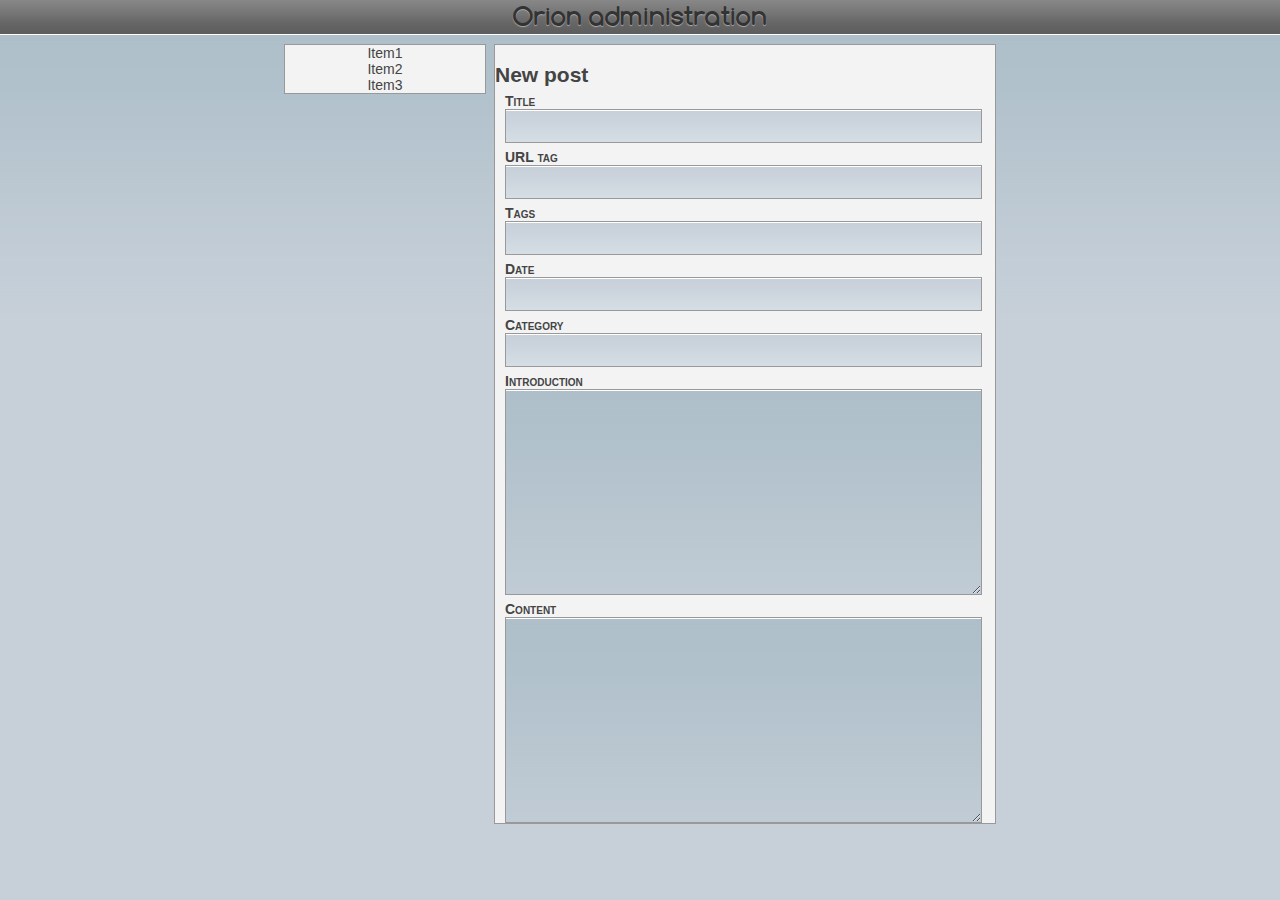
==== orion/renderers/smarty/templates/orion-admin/index.html @ dd05e86a "First commit" ====
<!DOCTYPE html PUBLIC "-//W3C//DTD XHTML 1.0 Transitional//EN" "http://www.w3.org/TR/xhtml1/DTD/xhtml1-transitional.dtd"> 
<html xmlns="http://www.w3.org/1999/xhtml"> 
<head> 
<meta http-equiv="Content-Type" content="text/html; charset=utf-8" /> 
<title>Labs | New post | Orion administration</title> 
<link type="text/css" rel="stylesheet" href="css/main.style.css" /> 
</head> 
 
<body> 
	<div id="wrapper" class="hsprite"> 
		<div id="header"><h1 class='title'>Orion administration</h1></div> 
        <div id="main" class="main-col">
			<div class="vmenu col">
				<ul>
					<li>Item1</li>
					<li>Item2</li>
					<li>Item3</li>
				</ul>
			</div>
			<div class="content col"> 
                
 
<div class="flash "> 
    
</div> 
<div class="form">
<h2>New post</h2>
<form name="form_post" method="post" action="http://bkcreation.info/dev/labs.a/do"> 
<input type="hidden" name="id" value=""> 
<label for="title">Title</label><input name="title" type="text" class="form-text" value=""> 
<label for="url">URL tag</label><input name="url" type="text" class="form-text" value=""> 
<label for="tags">Tags</label><input name="tags" type="text" class="form-text" value=""> 
<label for="date">Date</label><input name="date" type="text" class="form-text" value=""> 
<label for="category">Category</label><input name="category" type="text" class="form-text" value=""> 
<label for="intro">Introduction</label><textarea name="intro" class="form-textarea"></textarea> 
<label for="content">Content</label><textarea name="content" class="form-textarea"></textarea> 
<input type="hidden" name="action" value="post_new"> 
</form> 
</div> 
 
 
			</div> 
        </div> 
    </div> 
</body> 
</html>
---- orion/renderers/smarty/templates/orion-admin/css/main.style.css ----
@charset "utf-8";
/* CSS Document */

/* STD RESET */
body{line-height:1;font:14px 'Trebushet MS',Arial,'Liberation Sans',FreeSans,sans-serif;font-family:"trebuchet MS",sans-serif;font-size:14px;color:#444;height:100%;}
input{font:14px 'Trebushet MS',Arial,'Liberation Sans',FreeSans,sans-serif;font-family:"trebuchet MS",sans-serif;font-size:14px;color:#444;}
ol,ul{list-style:none;}
blockquote,q{quotes:none;}
blockquote:before,blockquote:after,q:before,q:after{content:none;}
:focus{outline:0;}
del{text-decoration:line-through;}
table{border-collapse:collapse;border-spacing:0;}
html,body{height: 100%; margin:0; padding:0;}
h1,h2,h3{margin:0; padding: 0;}
/* END STD RESET */

/* CUSTOM FONTS */
@font-face
{
    font-family: comfortaa;
    src: url('comfortaa.eot');
    src: local(comfortaa), url('comfortaa.ttf') format('opentype');
}
/* END CUSTOM FONTS */

/* SPRITES */
.hsprite
{
	background-image: url(sprite.rx.png);
	background-repeat: repeat-x;
	background-position: 0px 60px;
}
.sprite
{
	background-image: url(sprite.png);
	background-position: 0px 60px;
}
/* END SPRITES */

/* TEXT STYLES */
.textindent
{
	text-indent: -10000px;	
}
/* END TEXT STYLES */

/* COMPONENTS */
input
{
	background-image: url(sprite.rx.png);
	background-repeat: repeat-x;
	border: 1px solid #999999;
	padding-left: 10px;
	padding-right: 10px;
	height: 30px;
	background-position: 0px 0px;
	font-size: 14px;
	font-weight: bold;
}
input:focus, input:active
{
	border: 1px solid #999;
	background-position: 0px -18px;
}
textarea
{
	background-image: url(sprite.rx.png);
	background-repeat: repeat-x;
	border: 1px solid #999999;
	padding-left: 10px;
	padding-right: 10px;
	height: 200px;
	background-position: 0px -504px;
	font-size: 14px;
	font-weight: bold;
	font-family: inherit;
	color: inherit;
	background-color: #c7d0d9;
}
textarea:focus, textarea:active
{
	border: 1px solid #999;
	background-color: #c7d0d9;
}
label
{
	display: block;
	padding-top: 6px;
	font-variant: small-caps;
	font-weight: bold;
}
.fleft
{
	display: block;
	float: left;
}
.thumb
{
	background-color: #f3f3f3;
	border: 1px solid #999999;
	padding: 9px;
}
/* END COMPONENTS */

/* PAGE-SPECIFIC */
.flash
{
	display: block;
	height: 18px;
	text-align: center;
	font-weight: bold;
	overflow: hidden;
}
.flash.info
{
	color: inherit;
}
.flash.error
{
	color: #A60000;
}
.main-col
{
	clear:left;
	float:left;
	margin:0;
	padding:0;
	position:relative;
	left:50%;
	text-align:center;
}
.main-col .col
{
	display:block;
	float:left;
	list-style:none;
	margin:0;
	padding:0;
	position:relative;
	right:50%;
}
.vmenu
{
	width: 210px;
}
.vmenu ul
{
	background-color: #f3f3f3;
	border: 1px solid #999999;
	width: 200px;
	margin-right: 10px;
	padding: 0;
	margin: 0;
}
.content
{
	background-color: #f3f3f3;
	border: 1px solid #999999;
	width: 500px;
	margin: 10px;
	padding: 0;
	text-align: left;
}
.form input, .form textarea, .form label
{
	width: 91%;
	margin-left: 10px;
	margin-right: 10px;
}


/* END PAGE-SPECIFIC */

/* LAYOUT */
body
{
	background-color: #c7d0d9;
}
#wrapper
{
	background-position: 0px -470px;
	min-height: 570px;
	width: auto;
}
#header
{
	height: 34px;
	width: auto;
	margin: auto;
}
#header .title
{
	color: #333333;
	font-weight: bold;
	font-size: 27px;
	font-family: comfortaa;
	text-shadow: 0px 1px 1px #ababab;
	text-align: center;
}
/* HEADER */
/* END HEADER */
/* PAGE */
#main 
{
	width: auto;
	margin: auto;
	padding-top: 10px;
}
#content
{
	
}
/* END PAGE */
/* END LAYOUT */
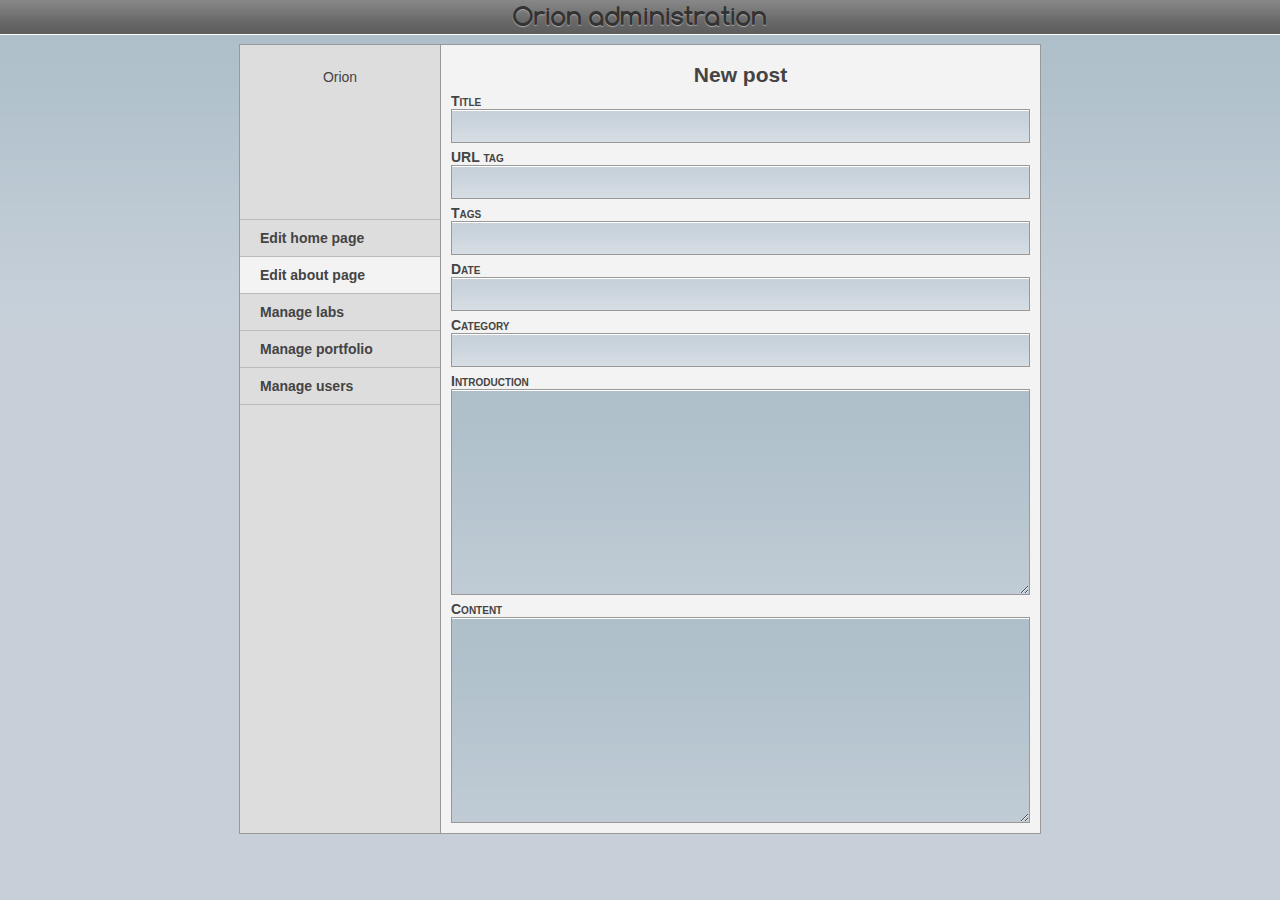
==== commit 1ce89fdc: "Major update to the orion-admin template" ====
--- a/orion/renderers/smarty/templates/orion-admin/index.html
+++ b/orion/renderers/smarty/templates/orion-admin/index.html
@@ -10,38 +10,42 @@
 <body> 
 	<div id="wrapper" class="hsprite"> 
 		<div id="header"><h1 class='title'>Orion administration</h1></div> 
-        <div id="main" class="main-col">
-			<div class="vmenu col">
-				<ul>
-					<li>Item1</li>
-					<li>Item2</li>
-					<li>Item3</li>
-				</ul>
+        <div id="main">
+				<div class="vmenu col">
+					<div class="logo">Orion</div>
+					<ul>
+						<li><a href="#">Edit home page</a></li>
+						<li><a class="active" href="#">Edit about page</a></li>
+						<li><a href="#">Manage labs</a></li>
+						<li><a href="#">Manage portfolio</a></li>
+						<li><a href="#">Manage users</a></li>
+					</ul>
+				</div>
+				<div class="content col"> 
+					
+	 
+	<div class="flash "> 
+		
+	</div> 
+	<div class="form">
+	<h2>New post</h2>
+	<form name="form_post" method="post" action="http://bkcreation.info/dev/labs.a/do"> 
+	<input type="hidden" name="id" value=""> 
+	<label for="title">Title</label><input name="title" type="text" class="form-text" value=""> 
+	<label for="url">URL tag</label><input name="url" type="text" class="form-text" value=""> 
+	<label for="tags">Tags</label><input name="tags" type="text" class="form-text" value=""> 
+	<label for="date">Date</label><input name="date" type="text" class="form-text" value=""> 
+	<label for="category">Category</label><input name="category" type="text" class="form-text" value=""> 
+	<label for="intro">Introduction</label><textarea name="intro" class="form-textarea"></textarea> 
+	<label for="content">Content</label><textarea name="content" class="form-textarea"></textarea> 
+	<input type="hidden" name="action" value="post_new"> 
+	</form> 
+	</div> 
+	 
+	 
+				</div> 
 			</div>
-			<div class="content col"> 
-                
- 
-<div class="flash "> 
-    
-</div> 
-<div class="form">
-<h2>New post</h2>
-<form name="form_post" method="post" action="http://bkcreation.info/dev/labs.a/do"> 
-<input type="hidden" name="id" value=""> 
-<label for="title">Title</label><input name="title" type="text" class="form-text" value=""> 
-<label for="url">URL tag</label><input name="url" type="text" class="form-text" value=""> 
-<label for="tags">Tags</label><input name="tags" type="text" class="form-text" value=""> 
-<label for="date">Date</label><input name="date" type="text" class="form-text" value=""> 
-<label for="category">Category</label><input name="category" type="text" class="form-text" value=""> 
-<label for="intro">Introduction</label><textarea name="intro" class="form-textarea"></textarea> 
-<label for="content">Content</label><textarea name="content" class="form-textarea"></textarea> 
-<input type="hidden" name="action" value="post_new"> 
-</form> 
-</div> 
- 
- 
-			</div> 
-        </div> 
+		
     </div> 
 </body> 
 </html>--- a/orion/renderers/smarty/templates/orion-admin/css/main.style.css
+++ b/orion/renderers/smarty/templates/orion-admin/css/main.style.css
@@ -52,7 +52,9 @@
 	border: 1px solid #999999;
 	padding-left: 10px;
 	padding-right: 10px;
-	height: 30px;
+	padding-top: 5px;
+	padding-bottom: 5px;
+	height: 22px;
 	background-position: 0px 0px;
 	font-size: 14px;
 	font-weight: bold;
@@ -119,53 +121,83 @@
 {
 	color: #A60000;
 }
-.main-col
-{
-	clear:left;
-	float:left;
+.col
+{
+	display:table-cell;
 	margin:0;
 	padding:0;
-	position:relative;
-	left:50%;
-	text-align:center;
-}
-.main-col .col
-{
-	display:block;
-	float:left;
-	list-style:none;
-	margin:0;
-	padding:0;
-	position:relative;
-	right:50%;
 }
 .vmenu
 {
-	width: 210px;
+	width: 200px;
+	background: #ddd;
 }
 .vmenu ul
 {
-	background-color: #f3f3f3;
-	border: 1px solid #999999;
 	width: 200px;
-	margin-right: 10px;
 	padding: 0;
 	margin: 0;
+	border-top: 1px solid #bbb;
+}
+.vmenu ul li
+{
+	display: block;
+	text-align: left;
+	padding: 0;
+	margin: 0;
+}
+.vmenu ul li a, .vmenu ul li a:link, .vmenu ul li a:active
+{
+	background: none;
+	display: block;
+	padding: 10px;
+	padding-left: 20px;
+	text-decoration: none;
+	color: inherit;
+	font-weight: bold;
+	border-bottom: 1px solid #bbb;
+}
+.vmenu ul li a:hover, .vmenu ul li a:focus
+{
+	background-image: url(sprite.rx.png);
+	background-repeat: repeat-x;
+	background-position: 0px -50px;
+	border-bottom: 1px solid #fff;
+}
+.vmenu ul li a.active, .vmenu ul li a.active:link, .vmenu ul li a.active:active
+{
+	background: #f3f3f3;
+	border-bottom: 1px solid #bbb;
+	cursor: default;
+}
+.vmenu ul li a.active:hover, .vmenu ul li a.active:focus
+{
+	background: #f3f3f3;
+	border-bottom: 1px solid #bbb;
+	cursor: default;
+}
+.logo
+{
+	height: 150px;
+	text-align: center;
 }
 .content
 {
 	background-color: #f3f3f3;
-	border: 1px solid #999999;
-	width: 500px;
-	margin: 10px;
+	border-left: 1px solid #999999;
+	width: 600px;
 	padding: 0;
 	text-align: left;
+	padding-bottom: 10px;
+}
+.content h1, .content h2
+{
+	text-align: center;
 }
 .form input, .form textarea, .form label
 {
-	width: 91%;
+	width: 557px;
 	margin-left: 10px;
-	margin-right: 10px;
 }
 
 
@@ -202,9 +234,11 @@
 /* PAGE */
 #main 
 {
-	width: auto;
+	width: 800px;
 	margin: auto;
-	padding-top: 10px;
+	margin-top: 10px;
+	background-color: #f3f3f3;
+	border: 1px solid #999999;
 }
 #content
 {
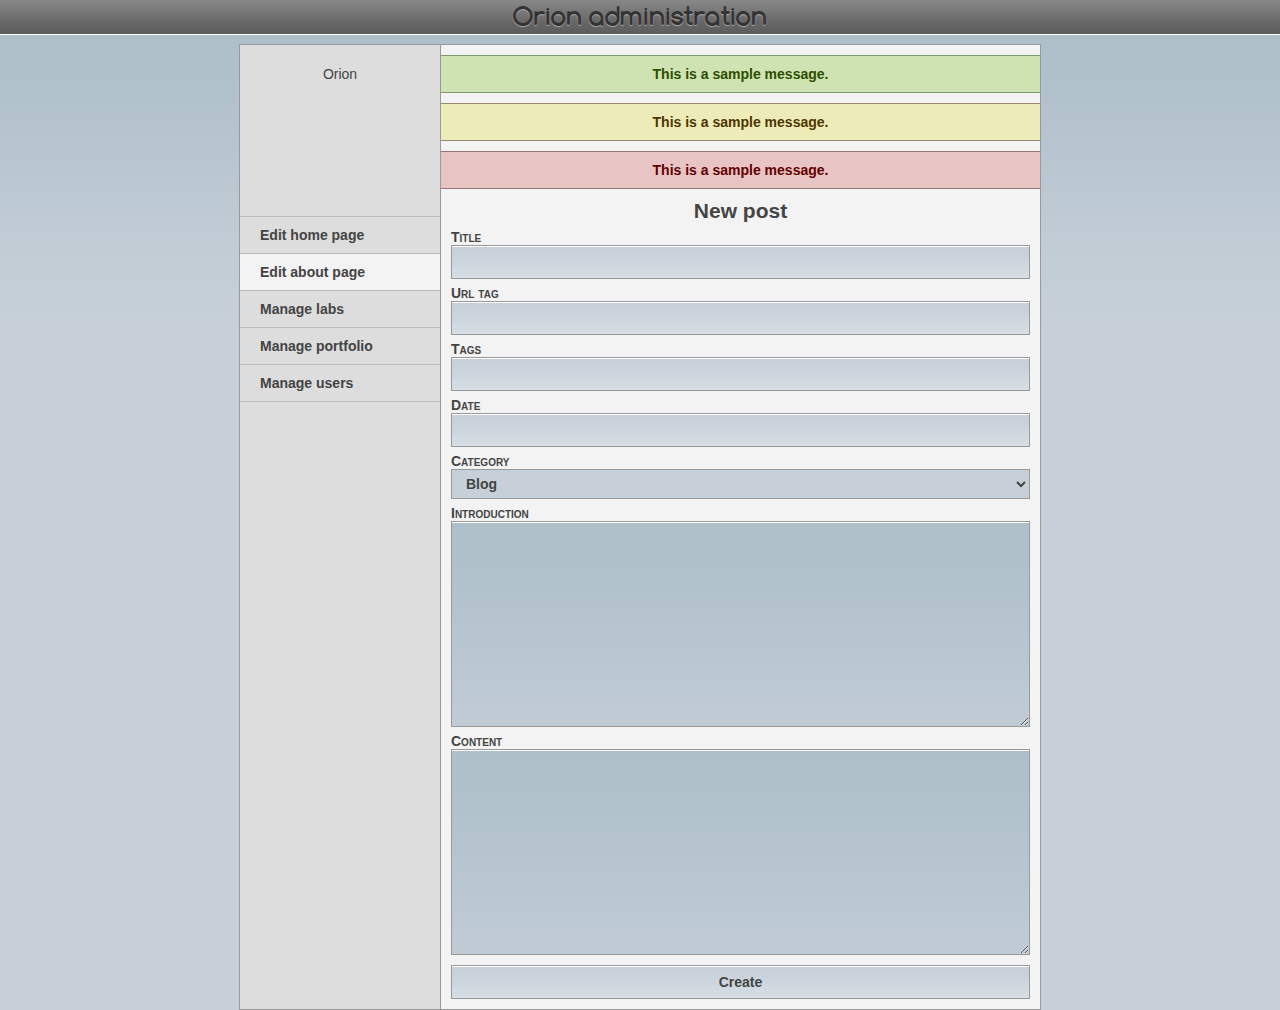
==== commit 057e4971: "Minor update to support changes to renderer class." ====
--- a/orion/renderers/smarty/templates/orion-admin/index.html
+++ b/orion/renderers/smarty/templates/orion-admin/index.html
@@ -24,22 +24,34 @@
 				<div class="content col"> 
 					
 	 
-	<div class="flash "> 
-		
+	<div class="flash info">
+		This is a sample message.
+	</div>
+
+    <div class="flash warning">
+		This is a sample message.
+	</div>
+
+    <div class="flash error">
+		This is a sample message.
 	</div> 
 	<div class="form">
 	<h2>New post</h2>
-	<form name="form_post" method="post" action="http://bkcreation.info/dev/labs.a/do"> 
-	<input type="hidden" name="id" value=""> 
-	<label for="title">Title</label><input name="title" type="text" class="form-text" value=""> 
-	<label for="url">URL tag</label><input name="url" type="text" class="form-text" value=""> 
-	<label for="tags">Tags</label><input name="tags" type="text" class="form-text" value=""> 
-	<label for="date">Date</label><input name="date" type="text" class="form-text" value=""> 
-	<label for="category">Category</label><input name="category" type="text" class="form-text" value=""> 
-	<label for="intro">Introduction</label><textarea name="intro" class="form-textarea"></textarea> 
-	<label for="content">Content</label><textarea name="content" class="form-textarea"></textarea> 
-	<input type="hidden" name="action" value="post_new"> 
-	</form> 
+		<form name="form_post" method="post" action="http://bkcreation.info/dev/labs.a/do"> 
+			<input type="hidden" name="id" value="" /> 
+			<label for="title">Title</label><input name="title" type="text" class="form-text" value="" /> 
+			<label for="url">Url tag</label><input name="url" type="text" class="form-text" value="" /> 
+			<label for="tags">Tags</label><input name="tags" type="text" class="form-text" value="" /> 
+			<label for="date">Date</label><input name="date" type="text" class="form-text" value="" /> 
+			<label for="category">Category</label><select name="category"> 
+			<option value="1">Blog</option> 
+			<option value="2">Spotlight</option> 
+			</select> 
+			<label for="intro">Introduction</label><textarea name="intro" class="form-textarea"></textarea> 
+			<label for="content">Content</label><textarea name="content" class="form-textarea"></textarea> 
+			<input type="hidden" name="action" value="post_new" /> 
+			<input type="submit" class="form-submit" name="submit" value="Create" /> 
+		</form>
 	</div> 
 	 
 	 
--- a/orion/renderers/smarty/templates/orion-admin/css/main.style.css
+++ b/orion/renderers/smarty/templates/orion-admin/css/main.style.css
@@ -84,6 +84,30 @@
 	border: 1px solid #999;
 	background-color: #c7d0d9;
 }
+select
+{
+	background-color: #c7d0d9;
+	border: 1px solid #999999;
+	padding-left: 10px;
+	padding-right: 10px;
+	padding-top: 5px;
+	padding-bottom: 5px;
+	height: 30px;
+	font-size: 14px;
+	font-weight: bold;
+	color: inherit;
+}
+select option
+{
+	background-color: #c7d0d9;
+	border: 1px solid #999999;
+	line-height: 30px;
+	height: 30px;
+	display: block;
+	font-size: 14px;
+	font-weight: bold;
+	color: inherit;
+}
 label
 {
 	display: block;
@@ -105,22 +129,6 @@
 /* END COMPONENTS */
 
 /* PAGE-SPECIFIC */
-.flash
-{
-	display: block;
-	height: 18px;
-	text-align: center;
-	font-weight: bold;
-	overflow: hidden;
-}
-.flash.info
-{
-	color: inherit;
-}
-.flash.error
-{
-	color: #A60000;
-}
 .col
 {
 	display:table-cell;
@@ -174,7 +182,29 @@
 {
 	background: #f3f3f3;
 	border-bottom: 1px solid #bbb;
-	cursor: default;
+}
+ul.submenu
+{
+    border: none;
+    border-bottom: 1px solid #bbb;
+    background: #ccc;
+    list-style-type: square;
+}
+ul.submenu li a, ul.submenu li a:link, ul.submenu li a:active
+{
+	background: none;
+	display: block;
+	padding: 2px;
+	padding-left: 36px;
+	text-decoration: none;
+	color: inherit;
+	font-weight: normal;
+    border: none;
+}
+ul.submenu li a:hover, ul.submenu li a:focus
+{
+    background: #ddd;
+	border: none;
 }
 .logo
 {
@@ -199,8 +229,49 @@
 	width: 557px;
 	margin-left: 10px;
 }
-
-
+.form select
+{
+	width: 579px;
+	margin-left: 10px;
+
+}
+.form input.form-submit
+{
+	margin-top: 10px;
+	width: 579px;
+	height: 34px;
+}
+.flash
+{
+    width: 100%;
+    padding-top: 10px;
+    padding-bottom: 10px;
+    margin-top: 10px;
+    margin-bottom: 10px;
+    text-align: center;
+	font-weight: bold;
+}
+.flash.info
+{
+    background-color: #cfe3b2;
+    border-top: 1px solid #809a6f;
+    border-bottom: 1px solid #809a6f;
+    color: #2d4d00;
+}
+.flash.warning
+{
+    background-color: #edecb8;
+    border-top: 1px solid #968b6d;
+    border-bottom: 1px solid #968b6d;
+    color: #4d3500;
+}
+.flash.error
+{
+    background-color: #e8c4c4;
+    border-top: 1px solid #987575;
+    border-bottom: 1px solid #987575;
+    color: #620000;
+}
 /* END PAGE-SPECIFIC */
 
 /* LAYOUT */
